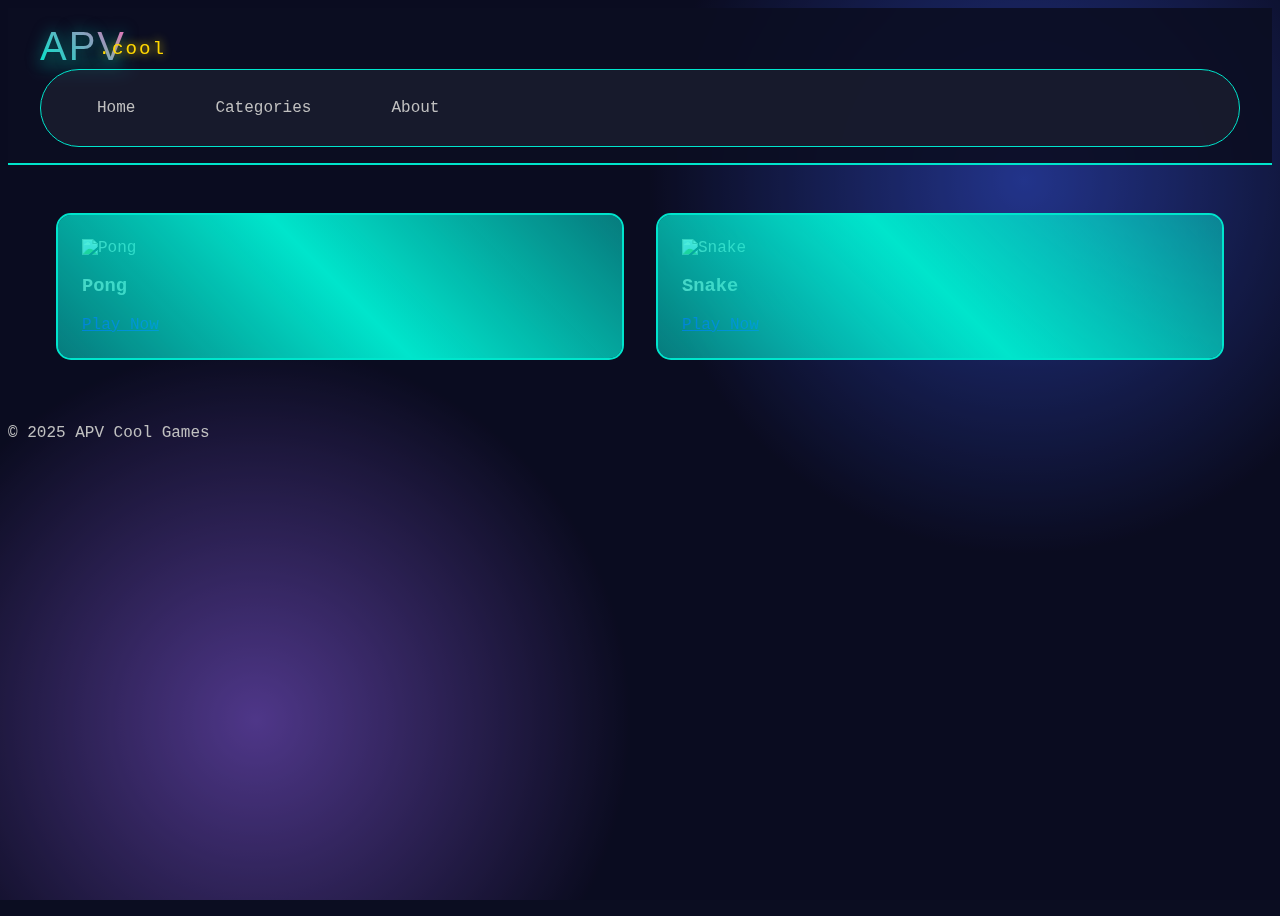
==== index.html @ 7c241889 "inital commit" ====
<!DOCTYPE html>
<html lang="en">
<head>
    <meta charset="UTF-8">
    <meta name="viewport" content="width=device-width, initial-scale=1.0">
    <title>APV Cool Games</title>
    <link rel="stylesheet" href="style.css">
    <link href="https://fonts.googleapis.com/css2?family=Poppins:wght@400;500;600;700&display=swap" rel="stylesheet">
    <link rel="stylesheet" href="https://cdnjs.cloudflare.com/ajax/libs/font-awesome/6.0.0/css/all.min.css">
</head>
<header>
    <div class="header-content">
        <a href="/" class="logo">APV</a>
        
        <!-- Desktop Navigation -->
        <nav class="desktop-nav">
            <a href="index.html">Home</a>
            <a href="categories.html">Categories</a>
            <a href="about.html">About</a>
        </nav>
    </div>
</header>
<body>


    <main>
        <section id="games" class="game-grid">
            <!-- Example game card -->
            <div class="game-card">
                <img src="../images/pong.png" alt="Pong">
                <h3>Pong</h3>
                <a href="../apv.cool/pong.html" class="play-button">Play Now</a>
            </div>
            <div class="game-card">
                <img src="../images/pong.png" alt="Snake">
                <h3>Snake</h3>
                <a href="../apv.cool/snake.html" class="play-button">Play Now</a>
            </div>
        </section>
    </main>

    <footer>
        <p>© 2025 APV Cool Games</p>
    </footer>
</body>
</html>
---- style.css ----
/* style.css */
:root {
    --space-deep: #0B0D21;
    --nebula-purple: #6C4AB6;
    --starry-blue: #2D46B9;
    --cosmic-pink: #FF69B4;
    --galaxy-teal: #00E5CC;
    --metallic-silver: #C0C0C0;
    --star-yellow: #FFD700;
    --font-orbitron: 'Orbitron', sans-serif;
    --font-space-mono: 'Space Mono', monospace;
    --space-gradient: linear-gradient(45deg, var(--space-deep) 0%, var(--starry-blue) 100%);
}

body {
    font-family: var(--font-space-mono);
    background: var(--space-deep);
    color: var(--metallic-silver);
    min-height: 100vh;
    display: flex;
    flex-direction: column;
    position: relative;
    overflow-x: hidden;
}

/* Cosmic Background Effect */
body::before {
    content: '';
    position: fixed;
    top: 0;
    left: 0;
    width: 100%;
    height: 100%;
    background: 
        radial-gradient(circle at 20% 80%, var(--nebula-purple) 0%, transparent 30%),
        radial-gradient(circle at 80% 20%, var(--starry-blue) 0%, transparent 30%),
        var(--space-deep);
    z-index: -1;
    opacity: 0.7;
}

header {
    background: rgba(11, 13, 33, 0.9);
    -webkit-backdrop-filter: blur(10px);
    backdrop-filter: blur(10px);
    padding: 1rem 2rem;
    border-bottom: 2px solid var(--galaxy-teal);
    position: sticky;
    top: 0;
    z-index: 100;
}

.logo {
    font-family: var(--font-orbitron);
    font-size: 2.5rem;
    background: linear-gradient(45deg, var(--galaxy-teal), var(--cosmic-pink));
    -webkit-background-clip: text;
    background-clip: text;
    color: transparent;
    text-shadow: 0 0 15px rgba(0, 229, 204, 0.5);
    position: relative;
    letter-spacing: 2px;
}

.logo::after {
    content: ".cool";
    font-family: 'Space Mono', monospace;
    font-size: 1.2rem;
    color: var(--star-yellow);
    position: absolute;
    right: -2.5rem;
    bottom: 0.5rem;
    text-shadow: 0 0 10px var(--star-yellow);
}

/* Holographic Menu */
.desktop-nav {
    display: flex;
    gap: 2rem;
    background: rgba(255, 255, 255, 0.05);
    padding: 1rem 2rem;
    border-radius: 50px;
    -webkit-backdrop-filter: blur(5px);
    -webkit-backdrop-filter: blur(5px);
    -webkit-backdrop-filter: blur(5px);
    -webkit-backdrop-filter: blur(5px);
    -webkit-backdrop-filter: blur(5px);
    -webkit-backdrop-filter: blur(5px);
    -webkit-backdrop-filter: blur(5px);
    -webkit-backdrop-filter: blur(5px);
    backdrop-filter: blur(5px);
    border: 1px solid var(--galaxy-teal);
}

.desktop-nav a {
    color: var(--metallic-silver);
    text-decoration: none;
    padding: 0.8rem 1.5rem;
    border-radius: 30px;
    transition: all 0.3s ease;
    position: relative;
    overflow: hidden;
}

.desktop-nav a:hover {
    background: linear-gradient(45deg, var(--nebula-purple), var(--starry-blue));
    transform: translateY(-2px);
    box-shadow: 0 0 15px var(--galaxy-teal);
}

/* Game Cards - Floating Space Stations */
.game-grid {
    display: grid;
    grid-template-columns: repeat(auto-fit, minmax(300px, 1fr));
    gap: 2rem;
    padding: 3rem;
}

.game-card {
    background: rgba(45, 70, 185, 0.1);
    border: 2px solid var(--galaxy-teal);
    border-radius: 15px;
    padding: 1.5rem;
    backdrop-filter: blur(5px);
    transition: all 0.3s ease;
    position: relative;
    overflow: hidden;
}

.game-card:hover {
    transform: translateY(-10px) rotateX(10deg);
    box-shadow: 0 0 30px var(--nebula-purple);
}

.game-card::before {
    content: '';
    position: absolute;
    top: -50%;
    left: -50%;
    width: 200%;
    height: 200%;
    background: linear-gradient(45deg, transparent, var(--galaxy-teal), transparent);
    animation: cosmicFlow 4s linear infinite;
}

@keyframes cosmicFlow {
    0% { transform: rotate(0deg); }
    100% { transform: rotate(360deg); }
}

/* 2048 Special Card */
.game-card[data-game="2048"] {
    border-color: var(--cosmic-pink);
    background: linear-gradient(45deg, rgba(108, 74, 182, 0.3), rgba(255, 105, 180, 0.3));
}

.game-card[data-game="2048"] h3 {
    font-family: var(--font-orbitron);
    color: var(--cosmic-pink);
    text-shadow: 0 0 15px var(--cosmic-pink);
}

/* Add these to HTML head in your HTML file */
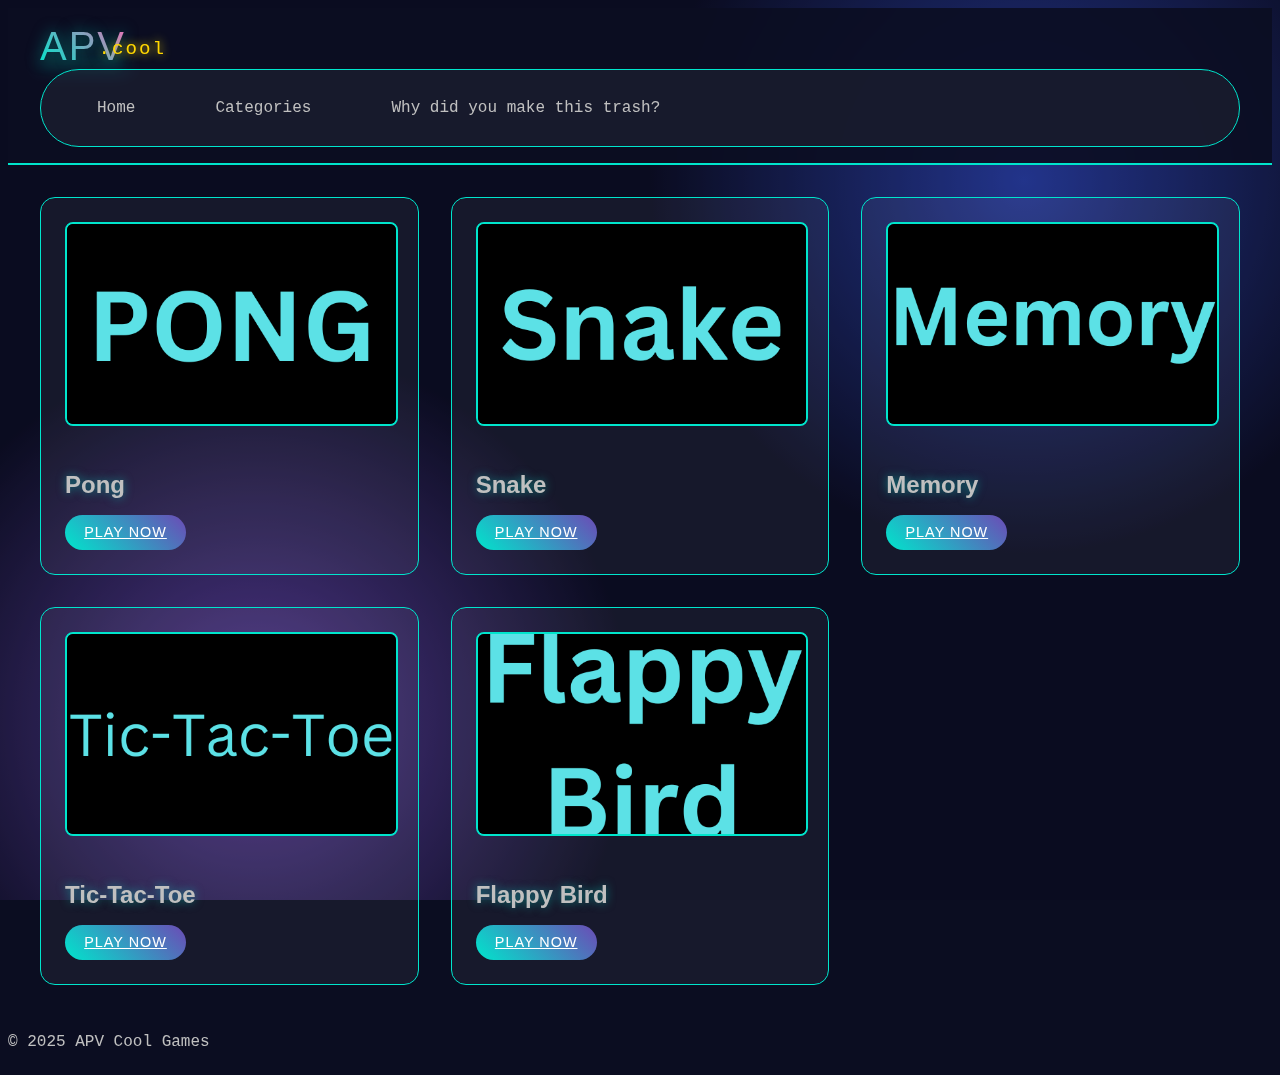
==== commit 35f4e779: "half baked release!" ====
--- a/index.html
+++ b/index.html
@@ -16,25 +16,38 @@
         <nav class="desktop-nav">
             <a href="index.html">Home</a>
             <a href="categories.html">Categories</a>
-            <a href="about.html">About</a>
+            <a href="about.html">Why did you make this trash?</a>
         </nav>
     </div>
 </header>
 <body>
 
-
     <main>
         <section id="games" class="game-grid">
-            <!-- Example game card -->
             <div class="game-card">
-                <img src="../images/pong.png" alt="Pong">
+                <img src="images/pong.png" alt="Pong">
                 <h3>Pong</h3>
-                <a href="../apv.cool/pong.html" class="play-button">Play Now</a>
+                <a href="pong.html" class="play-button">Play Now</a>
             </div>
             <div class="game-card">
-                <img src="../images/pong.png" alt="Snake">
+                <img src="images/snake.png" alt="Snake">
                 <h3>Snake</h3>
-                <a href="../apv.cool/snake.html" class="play-button">Play Now</a>
+                <a href="snake.html" class="play-button">Play Now</a>
+            </div>            
+            <div class="game-card">
+                <img src="images/memory.png" alt="Memory">
+                <h3>Memory</h3>
+                <a href="memory.html" class="play-button">Play Now</a>
+            </div>            
+            <div class="game-card">
+                <img src="images/tictactoe.png" alt="Tic-Tac-Toe">
+                <h3>Tic-Tac-Toe</h3>
+                <a href="tictactoe.html" class="play-button">Play Now</a>
+            </div>            
+            <div class="game-card">
+                <img src="images/flappy.png" alt="Flappy Bird">
+                <h3>Flappy Bird</h3>
+                <a href="flappy_bird.html" class="play-button">Play Now</a>
             </div>
         </section>
     </main>
--- a/style.css
+++ b/style.css
@@ -81,13 +81,6 @@
     padding: 1rem 2rem;
     border-radius: 50px;
     -webkit-backdrop-filter: blur(5px);
-    -webkit-backdrop-filter: blur(5px);
-    -webkit-backdrop-filter: blur(5px);
-    -webkit-backdrop-filter: blur(5px);
-    -webkit-backdrop-filter: blur(5px);
-    -webkit-backdrop-filter: blur(5px);
-    -webkit-backdrop-filter: blur(5px);
-    -webkit-backdrop-filter: blur(5px);
     backdrop-filter: blur(5px);
     border: 1px solid var(--galaxy-teal);
 }
@@ -108,56 +101,84 @@
     box-shadow: 0 0 15px var(--galaxy-teal);
 }
 
-/* Game Cards - Floating Space Stations */
 .game-grid {
     display: grid;
-    grid-template-columns: repeat(auto-fit, minmax(300px, 1fr));
+    grid-template-columns: repeat(auto-fit, minmax(280px, 1fr));
     gap: 2rem;
-    padding: 3rem;
+    padding: 2rem;
+    max-width: 1200px;
+    margin: 0 auto;
 }
 
 .game-card {
-    background: rgba(45, 70, 185, 0.1);
-    border: 2px solid var(--galaxy-teal);
+    background: rgba(255, 255, 255, 0.05);
     border-radius: 15px;
     padding: 1.5rem;
-    backdrop-filter: blur(5px);
     transition: all 0.3s ease;
+    text-decoration: none;
     position: relative;
     overflow: hidden;
+    border: 1px solid var(--galaxy-teal);
+    cursor: pointer;
 }
 
 .game-card:hover {
-    transform: translateY(-10px) rotateX(10deg);
-    box-shadow: 0 0 30px var(--nebula-purple);
+    transform: translateY(-5px);
+    background: rgba(108, 74, 182, 0.15);
+    box-shadow: 0 0 25px rgba(0, 229, 204, 0.3);
 }
 
 .game-card::before {
     content: '';
     position: absolute;
-    top: -50%;
-    left: -50%;
-    width: 200%;
-    height: 200%;
-    background: linear-gradient(45deg, transparent, var(--galaxy-teal), transparent);
-    animation: cosmicFlow 4s linear infinite;
+    top: 0;
+    left: -100%;
+    width: 100%;
+    height: 100%;
+    background: linear-gradient(
+        90deg,
+        transparent,
+        rgba(0, 229, 204, 0.1),
+        transparent
+    );
+    transition: 0.5s;
 }
 
-@keyframes cosmicFlow {
-    0% { transform: rotate(0deg); }
-    100% { transform: rotate(360deg); }
+.game-card:hover::before {
+    left: 100%;
 }
 
-/* 2048 Special Card */
-.game-card[data-game="2048"] {
-    border-color: var(--cosmic-pink);
-    background: linear-gradient(45deg, rgba(108, 74, 182, 0.3), rgba(255, 105, 180, 0.3));
+.game-card img {
+    width: 100%;
+    height: 200px;
+    object-fit: cover;
+    border-radius: 8px;
+    margin-bottom: 1rem;
+    border: 2px solid var(--galaxy-teal);
 }
 
-.game-card[data-game="2048"] h3 {
+.game-card h3 {
+    color: var(--metallic-silver);
     font-family: var(--font-orbitron);
-    color: var(--cosmic-pink);
-    text-shadow: 0 0 15px var(--cosmic-pink);
+    margin-bottom: 1rem;
+    font-size: 1.5rem;
+    text-shadow: 0 0 10px rgba(0, 229, 204, 0.5);
 }
 
-/* Add these to HTML head in your HTML file */+.play-button {
+    display: inline-block;
+    background: linear-gradient(45deg, var(--galaxy-teal), var(--nebula-purple));
+    color: white;
+    padding: 0.6rem 1.2rem;
+    border-radius: 20px;
+    font-family: var(--font-orbitron);
+    font-size: 0.9rem;
+    text-transform: uppercase;
+    letter-spacing: 1px;
+    transition: all 0.3s ease;
+}
+
+.game-card:hover .play-button {
+    background: linear-gradient(45deg, var(--cosmic-pink), var(--starry-blue));
+    box-shadow: 0 0 15px rgba(255, 105, 180, 0.3);
+}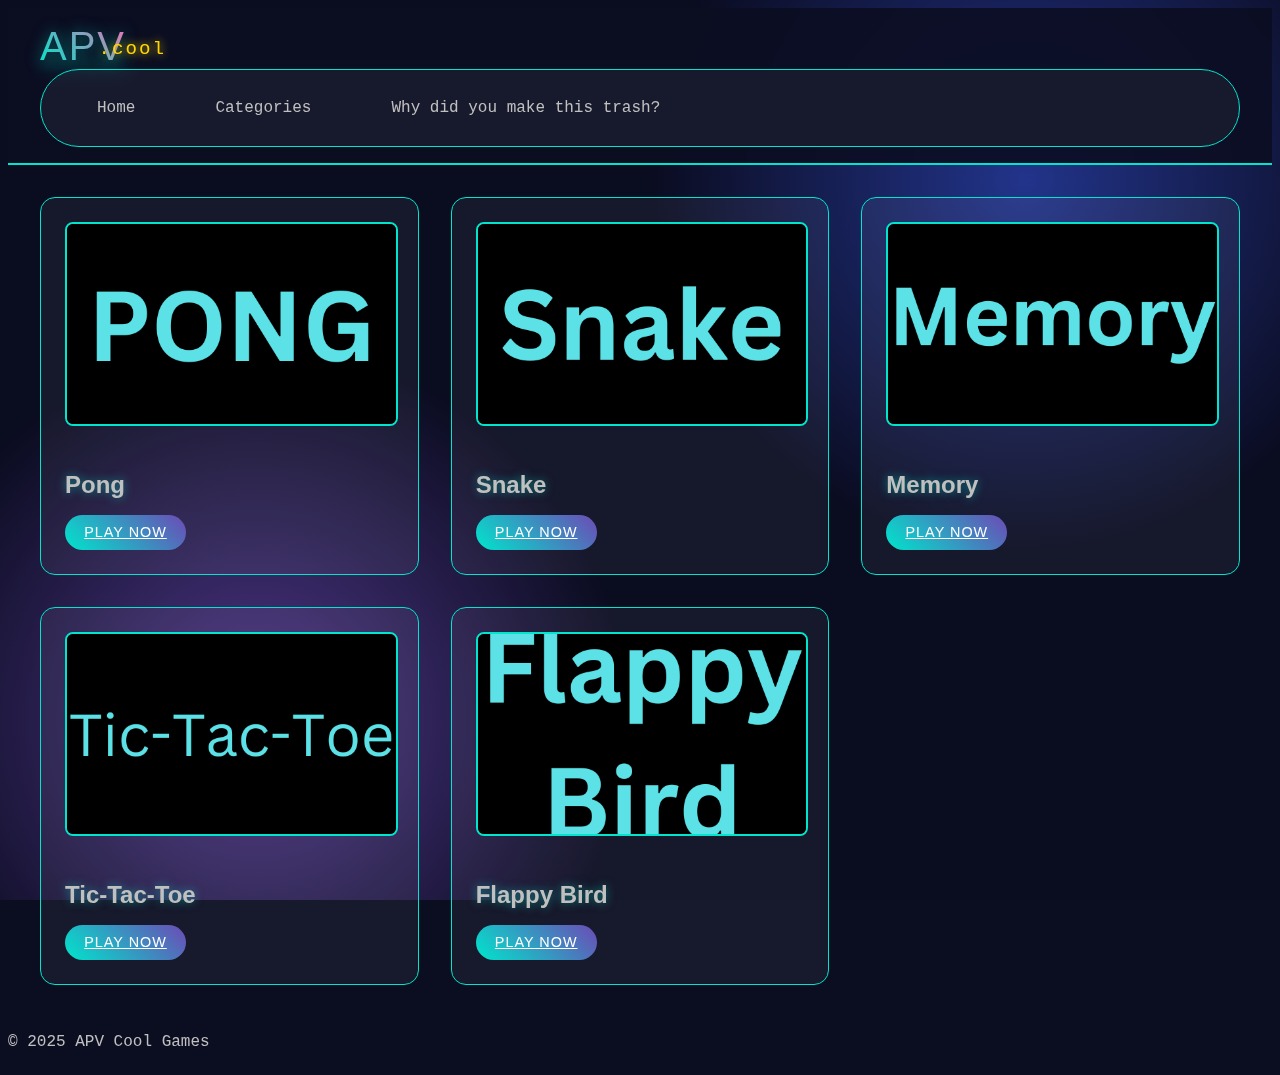
==== commit 4bba513a: "favicon" ====
--- a/index.html
+++ b/index.html
@@ -7,6 +7,7 @@
     <link rel="stylesheet" href="style.css">
     <link href="https://fonts.googleapis.com/css2?family=Poppins:wght@400;500;600;700&display=swap" rel="stylesheet">
     <link rel="stylesheet" href="https://cdnjs.cloudflare.com/ajax/libs/font-awesome/6.0.0/css/all.min.css">
+    <link rel="icon" href="images/favicon.ico" type="image/x-icon">
 </head>
 <header>
     <div class="header-content">
